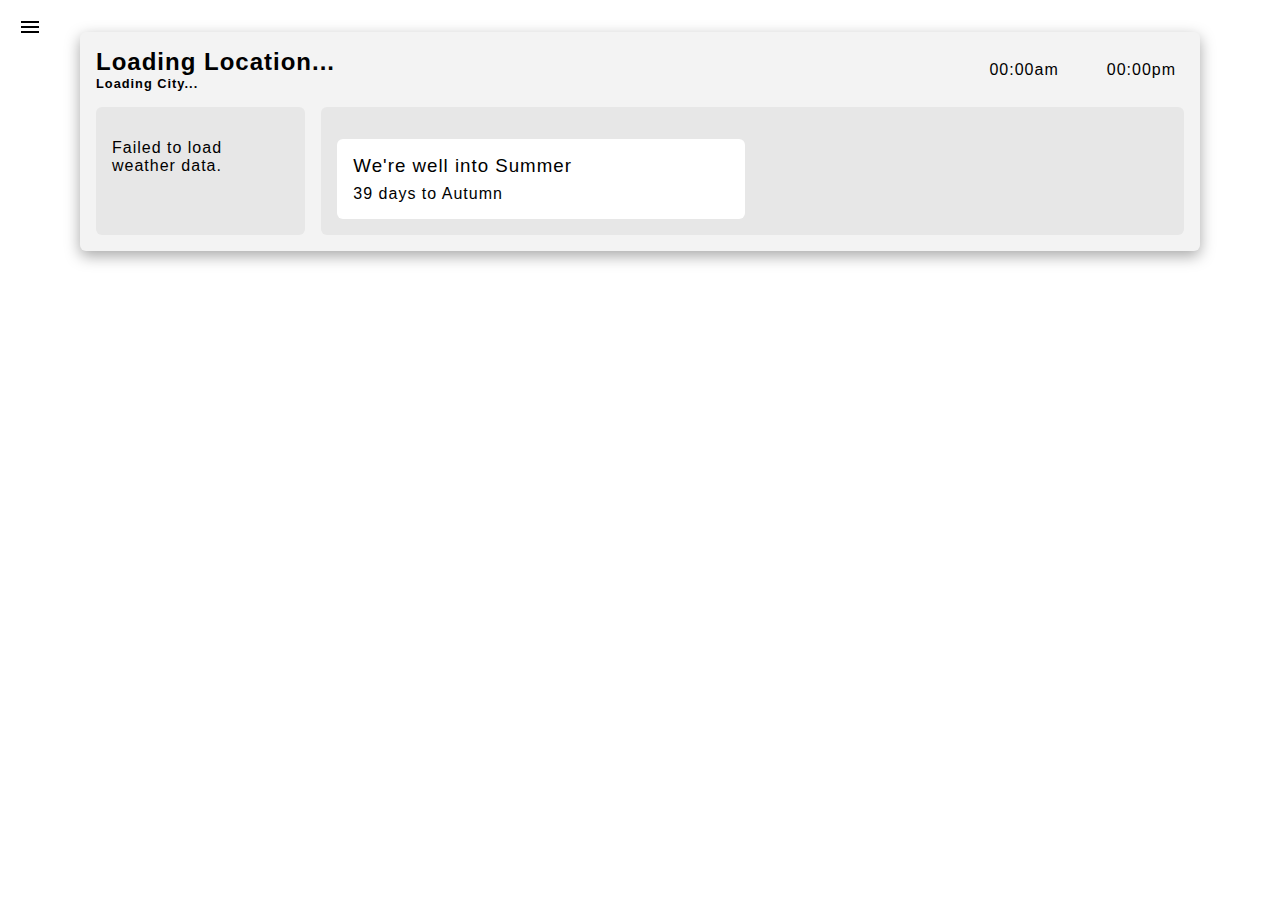
==== index.html @ 8050c275 "Weather in working state" ====
<!DOCTYPE html>
<html lang="en">
<head>
    <meta charset="UTF-8">
    <meta name="viewport" content="width=device-width, initial-scale=1.0">
    <title>KN Daily | Weather </title>
    <link rel="stylesheet" href="css/nav.css">
    <link rel="stylesheet" href="css/weather.css">

    <link rel="stylesheet" href="https://fonts.googleapis.com/css2?family=Material+Symbols+Outlined">
    <link rel="preconnect" href="https://fonts.googleapis.com">
    <link rel="preconnect" href="https://fonts.gstatic.com" crossorigin>
    <link href="https://fonts.googleapis.com/css2?family=Poppins:ital,wght@0,100;0,200;0,300;0,400;0,500;0,600;0,700;0,800;0,900;1,100;1,200;1,300;1,400;1,500;1,600;1,700;1,800;1,900&display=swap" rel="stylesheet">
</head>
<body>
    <div id="sidePanel" class="side-panel">
        <button class="burger-menu" onclick="togglePanel(event)">
          <span class="material-symbols-outlined">menu</span>
        </button>
        <p class="navHeader">KN | Daily Tools</p>
        <div class="menuContent">
          <div class="menuGroup">
            <a>
              <span class="material-symbols-outlined">cloud</span>
              <p>Weather</p>
              <div class="completeStatus"></div>
            </a>
            <a>
              <span class="material-symbols-outlined">schedule</span>
              <p>Countdowns</p>
              <div class="inProgressStatus"></div>
            </a>
            <a>
              <span class="material-symbols-outlined">bookmark</span>
              <p>Bookmarks</p>
              <div class="notStartedStatus"></div>
            </a>
            <a>
              <span class="material-symbols-outlined">Headphones</span>
              <p>Lo-Fi Player</p>
              <div class="notStartedStatus"></div>
            </a>
            <a>
              <span class="material-symbols-outlined">Calculate</span>
              <p>Calculators</p>
              <div class="notStartedStatus"></div>
            </a>
            
            <a>
              <span class="material-symbols-outlined">Travel</span>
              <p>Flight Tracking</p>
              <div class="notStartedStatus"></div>
            </a>
      
            <div class="keyContainer">
              <p class="keyTitle">Key</p>
              <div class="keyItem">
                <div class="completeStatus"></div>
                <p>Complete</p>
              </div>
              <div class="keyItem">
                <div class="inProgressStatus"></div>
                <p>In Progress</p>
              </div>
              <div class="keyItem">
                <div class="notStartedStatus"></div>
                <p>Planned</p>
              </div>
            </div>
          </div>
        </div>
      </div>


      <div class="page"> 
        <div class="content">
            <div class="timeContainer">
                <div class="locationTitle">
                    <h2>Loading Location...</h2>
                    <h4>Loading City...</h4>
                </div>
                
                <div class="sunTimes">
                    <div class="sunrise">00:00am</div>
                    <div class="sunset">00:00pm</div>
                </div>
            </div>
            
            <div class="localInfo">
                <div class="weekContainer">
                    <div class="currentDay">
                        <!-- Skies -->
                        <img id="sundown" class="sky" src="assets/sundownDay.png" alt="" style="display: none;">
                        <img id="afternoon" class="sky" src="assets/afternoonDay.png" alt="" style="display: none;">
                        <img id="midnight" class="sky" src="assets/midnightNight.png" alt="" style="display: none;">
                        <img id="low" class="sky" src="assets/lowNight.png" alt="" style="display: none;">
                
                        <!-- Clouds -->
                        <img id="lightClouds" class="cloud" src="assets/clouds.png" alt="" style="display: none;">
                        <img id="heavyClouds" class="cloud" src="assets/heavyClouds.png" alt="" style="display: none;">
                        
                        <div id="rainEffect" class="rain" style="display: none;"></div>
                
                        <div class="dayContainer"></div>
                    </div>
                
                    <div class="forecast">
                        <div class="dayContainer">
                
                        </div>
                
                        <div class="dayContainer">
                    </div>
                
                    </div>
                </div>
                <div class="currentData">
                    <div class="infoPanel"></div>
                    <div class="infoPanel"></div>
                    <div class="infoPanel"></div>
                    <div class="infoPanel"></div>
                    <div class="tillSeason"></div>
                </div>
            </div>
        </div>

    </div>


      <script src="scripts/nav.js"></script>
      <script src="scripts/weather.js"></script>
</body>
</html>
---- css/nav.css ----
.material-symbols-outlined{
    font-size: 32px;
  }
  
  body {
    margin: 0;
    font-family: "Poppins", serif;
    font-weight: 300;
    letter-spacing: 2px;
  }
  
  .side-panel {
    width: 275px;
    height: 100vh;
    position: fixed;
    left: -280px;
    top: 0;
    background: #333;
    color: white;
    transition: left 0.2s;
    z-index: 99;
  }
  .side-panel.open {
    left: 0;
  }
  .burger-menu {
    position: absolute;
    left: 250px;
    top: 0;
    border: none;
    padding: 15px;
    cursor: pointer;
    background: none;
  }
  .side-panel .burger-menu {
    left: auto;
    right: -62px;
  }
  
  .menuContent {
    flex: 1;
    overflow-y: auto;
    max-height: calc(100vh - 50px);/
  }
  
  .menuContent::-webkit-scrollbar {
    width: 6px;
  }
  
  .menuContent::-webkit-scrollbar-track {
    background: #222;
    border-radius: 10px;
  }
  
  .menuContent::-webkit-scrollbar-thumb {
    background: #777;
    border-radius: 10px;
    transition: background 0.3s;
  }
  
  .menuGroup{
   overflow-y: auto;
  }
  
  .menuGroup h4{
    
  }
  
  .menuGroup a{
    border-top: solid 1px #4f4f4f;
    display: flex;
    cursor: pointer;
    align-items: center;
  }
  
  .menuGroup a:hover{
    background: #4f4f4f;
  }
  
  .menuGroup a:last-of-type{
    border-bottom: solid 1px #4f4f4f;
  }
  
  .menuGroup p{
    margin: 0;
    padding: 0.7rem 0.5rem;
    font-size: 0.8rem;
  }
  
  .menuGroup span{
    margin-left: 1rem;
  }
  
  .navHeader{
    padding: 0 1rem;
  }
  
  .completeStatus{
    height: 5px;
    width: 5px;
    border-radius: 50%;
    background: #59c559;
  }
  
  .inProgressStatus{
    height: 5px;
    width: 5px;
    border-radius: 50%;
    background: #ff9f38;
  }
  
  .notStartedStatus{
    height: 5px;
    width: 5px;
    border-radius: 50%;
    background: red;
  }
  
  .keyItem{
    display: flex;
    gap: 0.5rem;
    align-items: center;
    margin-bottom: 0.5rem;
  }
  
  .menuGroup .keyItem p{
    margin: 0;
    font-size: 0.7rem;
    padding: 0;
  }
  
  .keyContainer{
    padding: 0 1rem;
    user-select: none;
  }
  
  .menuGroup .keyTitle{
    margin-bottom: 0.5rem;
    margin-top: 1rem;
    font-size: 0.9rem;
    padding: 0;
  }
---- css/weather.css ----
*{
    box-sizing: border-box;
}

html {
   margin: 0px;
   height: 100%;
   width: 100%;
}

body{
	height: 100%;
	margin: 0;
	padding: 1rem;
	font-family: "Gill Sans", sans-serif;
}

.page{
  width: 100%;
  height: 100%;
}

.content{
    padding: 0 4rem;
    background: #f3f3f3;
    margin: 1rem 4rem;
    padding: 1rem;
    border-radius: 6px; 
    box-shadow: rgba(0, 0, 0, 0.35) 0px 5px 15px;
    letter-spacing: 1px;
}

.timeContainer{
	display: flex;
	gap: 2rem;
	justify-content: space-between;
    
}

.time{
	font-size: 1.3rem;
	display: flex;
	align-items: center;
	background: #f5f5f5;
	padding: 0 1rem;
	border-radius: 6px;
}

.sunTimes{
	display: flex;
	gap: 2rem;
}

.sunrise{
	padding: 0.5rem;
	border-radius: 3px;
	display: flex;
   align-items: center;
	gap: 0.5rem;
}

.sunset{
	padding: 0.5rem;
	border-radius: 3px;
	display: flex;
   align-items: center;
	gap: 0.5rem;
}

.weekContainer{
	width: max-content;
	display: flex;
    flex-wrap: wrap;
	gap: 1rem;
	margin-top: 1rem;
	padding: 1rem;
	background: #e7e7e7;
	border-radius: 6px;
    flex-direction: column;
    color: #000;
}

.forecast{
    display: flex;
    gap: 1rem;
}

.forecast .dayContainer{
    display: flex;
    flex-direction: column;
    align-items: center;
    background: #fff;
    border-radius: 6px;
    gap: 0.5rem;
	justify-content: center;
    min-width: 150px;
    width: 167px;
    height: 130px;
}

.currentDay .dayContainer{
    display: flex;
    flex-direction: column;
    padding: 1rem 2rem;
    align-items: flex-start;
    border-radius: 6px;
    gap: 0.5rem;
	justify-content: center;
	width: 350px;
	min-width: 350px;
	height: 200px;
	min-height: 200px;
	padding: 1rem;
	font-size: 2rem;
    background-image: url("assets/test.jpg");
    z-index: 1;
    position: relative;

}

.currentDay .dayContainer .day, .currentDay .dayContainer .temp, .currentDay .dayContainer .weatherDesc{
    padding: 0.3rem;
    border-radius: 6px;
    text-shadow: #fff 1px 0 10px;
    background: #ffffff87;

}

.currentDay .dayContainer .day{
    font-size: 1.5rem;
}

.currentDay .dayContainer .weatherDesc{
    font-size: 1rem;
    font-weight: normal;
}

.currentDay{
    position: relative;
}


.currentDay img{
    position: absolute;
    top: 0;
    left: 0;
    z-index: 0;
    border-radius: 6px;
    max-width: 100%;
    max-height: 100%;
}

.locationTitle{

}

.locationTitle h2{
	margin: 0;
	font-size: 1.5rem
}

.locationTitle h4{
	margin: 0;
	font-size: 0.8rem;
}

.localInfo{
    display: flex;
    gap: 1rem;
}

.currentData {
    background: #e7e7e7;
    padding: 1rem;
    margin-top: 1rem;
    border-radius: 6px;
    width: 100%;
    display: grid;
    gap: 1rem;
    grid-template-columns: repeat(auto-fit, minmax(150px, 1fr)); /* Dynamic columns */
    justify-content: center;
    align-items: start;
}

.infoPanel {
    background-color: #fff;
    flex: 1 1 150px;
    min-width: 125px;
    max-width: 200px;
    height: 100%;
    border-radius: 6px;
    display: flex;
    gap: 1rem;
    flex-direction: column;
    justify-content: center;
    align-items: center;
    text-align: center;
    font-size: 2rem;
    white-space: nowrap;
    overflow: hidden;
    text-overflow: ellipsis;
}

.infoPanel p{
    margin: 0;
    font-size: 0.8rem;
}

.tillSeason{
    grid-column: span 2; /* Ensures it spans across two columns */
    width: 100%;
    height: 100%;
    background: #fff;
    border-radius: 6px;
    padding: 1rem;
    display: flex;
    flex-direction: column;
    justify-content: center;
    gap: 0.5rem;
}

.tillSeason h3{
    margin: 0;
    font-weight: normal;
}

.tillSeason h4{
    margin: 0;
    font-weight: normal;
}

.rain {
    position: absolute;
    top: 0;
    left: 0;
    width: 100%;
    height: 100%;
    pointer-events: none;
    overflow: hidden;
}
.rain-drop {
    position: absolute;
    width: 2px;
    height: 10px;
    background: rgba(255, 255, 255, 0.6);
    animation: fall linear infinite;
}
@keyframes fall {
    from {
        transform: translateY(-100%);
    }
    to {
        transform: translateY(100vh);
    }
}

/* Tablet */
@media (max-width:1025px){
    .localInfo{

    }

    .weekContainer{
        width: 100%;
        align-items: center;
        height: max-content;
    }

    .infoPanel {
        height: 150px;
        padding: 2rem 0;
        width: 100%;
    }

    .currentData{
        display: flex;
        flex-direction: column;
        width: auto;
    }

    .tillSeason{
        height: auto;
    }
}

@media (max-width:764px){
    .localInfo{
        flex-direction: column;
    }

    .currentData{
        margin-top: 0;
        align-items: center;
    }

    .content{
        margin: 2rem 0;
    }

    .infoPanel{
        max-width: 100%;
    }
}

@media (max-width:450px){
    .currentDay{
        width: 100%;
        background: #fff;
        border-radius: 6px;
    }

    .currentDay img{
        visibility: hidden;
    }

    .weekContainer{
        align-items: center;
    }

    .forecast .dayContainer{
        width: 100%;
        min-width: 1px;
        padding: 0 1rem;
    }

    .forecast{
        width: 100%;
    }

    .timeContainer{
        flex-direction: column;
        gap: 1rem;
    }
}
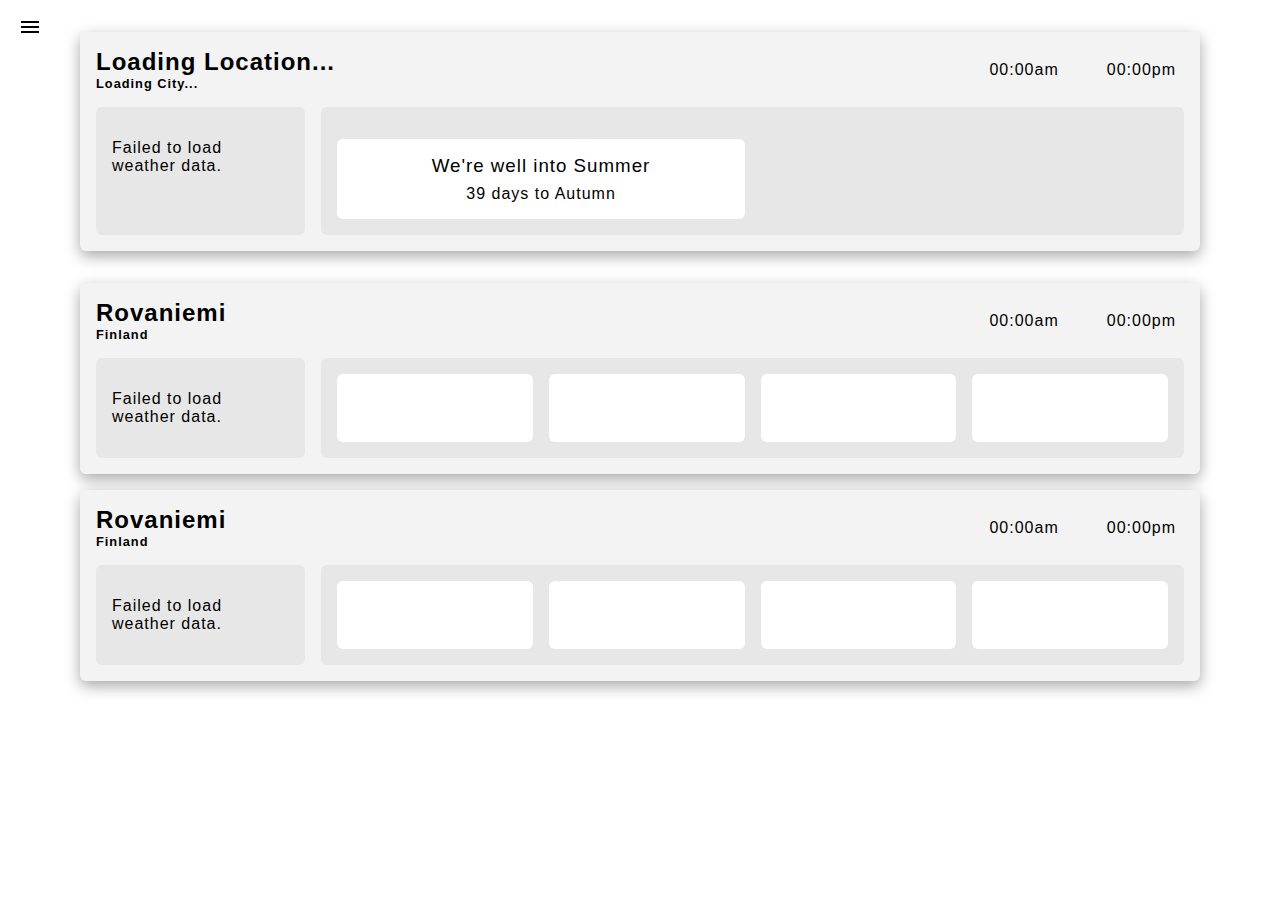
==== commit 4976c381: "Add custom locations" ====
--- a/index.html
+++ b/index.html
@@ -124,6 +124,70 @@
             </div>
         </div>
 
+        <div class="content rovaniemi">
+            <div class="topBanner">
+                <div class="customTitle">
+                    <h2>Rovaniemi</h2>
+                    <h4>Finland</h4>
+                </div>
+                <div class="sunTimes">
+                    <div class="sunrise">00:00am</div>
+                    <div class="sunset">00:00pm</div>
+                </div>
+            </div>
+
+            <div class="customData">
+                <div class="customPlaceForecast">
+                    <div class="dayCustomContainer">
+                    </div>
+                    <div class="dayCustomContainer">
+                    </div>
+                    <div class="dayCustomContainer">
+                    </div>
+                </div>
+                <div class="currentData">
+                    <div class="infoPanel"></div>
+                    <div class="infoPanel"></div>
+                    <div class="infoPanel"></div>
+                    <div class="infoPanel"></div>
+                </div>
+            </div>
+        
+        
+        </div>
+
+        <div class="content Glasgow">
+            <div class="topBanner">
+                <div class="customTitle">
+                    <h2>Rovaniemi</h2>
+                    <h4>Finland</h4>
+                </div>
+                <div class="sunTimes">
+                    <div class="sunrise">00:00am</div>
+                    <div class="sunset">00:00pm</div>
+                </div>
+            </div>
+
+            <div class="customData">
+                <div class="customPlaceForecast">
+                    <div class="dayCustomContainer">
+                    </div>
+                    <div class="dayCustomContainer">
+                    </div>
+                    <div class="dayCustomContainer">
+                    </div>
+                </div>
+                <div class="currentData">
+                    <div class="infoPanel"></div>
+                    <div class="infoPanel"></div>
+                    <div class="infoPanel"></div>
+                    <div class="infoPanel"></div>
+                </div>
+            </div>
+        
+        
+        </div>
+
     </div>
 
 
--- a/css/weather.css
+++ b/css/weather.css
@@ -63,7 +63,7 @@
 	padding: 0.5rem;
 	border-radius: 3px;
 	display: flex;
-   align-items: center;
+    align-items: center;
 	gap: 0.5rem;
 }
 
@@ -217,6 +217,7 @@
     flex-direction: column;
     justify-content: center;
     gap: 0.5rem;
+    align-items: center;
 }
 
 .tillSeason h3{
@@ -245,6 +246,7 @@
     background: rgba(255, 255, 255, 0.6);
     animation: fall linear infinite;
 }
+
 @keyframes fall {
     from {
         transform: translateY(-100%);
@@ -254,10 +256,86 @@
     }
 }
 
+.content.rovaniemi{
+    display: flex;
+    flex-direction: column;
+    margin-top: 2rem;
+}
+
+.customTitle{
+    display: flex;
+    flex-direction: column;
+}
+
+.customTitle h4, .customTitle h2{
+    margin: 0;
+}
+
+.customTitle h4{
+    font-size: 0.8rem;
+}
+
+.customPlaceCurrent{
+    border: solid 1px green;
+}
+
+.customPlaceForecast{
+    display: flex;
+    gap: 1rem;
+    padding: 1rem;
+    background: #e7e7e7;
+    width: max-content;
+    border-radius: 6px;
+}
+
+.dayCustomContainer{
+    background: #fff;
+    border-radius: 6px;
+    display: flex;
+    align-items: center;
+    padding: 1rem;
+    flex-direction: column;
+}
+
+.dayCustomContainer .temp{
+    white-space: nowrap;
+}
+
+.customData{
+    display: flex;
+    gap: 1rem;
+    margin-top: 1rem;
+}
+
+.customData .currentData{
+    margin: 0;
+    display: flex;
+}
+
+.topBanner{
+    display: flex;
+    justify-content: space-between;
+}
+
+/* Custom */
+@media (max-width:1250px) {
+    .customData{
+        flex-direction: column;
+    }
+
+    .customData .infoPanel{
+        padding: 1rem;
+    }
+    
+    .customData .currentData{
+        flex-direction: row;
+    }
+}
+
 /* Tablet */
 @media (max-width:1025px){
     .localInfo{
-
+        flex-direction: column;
     }
 
     .weekContainer{
@@ -270,16 +348,23 @@
         height: 150px;
         padding: 2rem 0;
         width: 100%;
+        max-width: 100%;
     }
 
     .currentData{
         display: flex;
         flex-direction: column;
         width: auto;
+        align-items: center;
     }
 
     .tillSeason{
         height: auto;
+    }
+
+    .customData .currentData{
+        max-width: 100%;
+        flex-wrap: wrap;
     }
 }
 
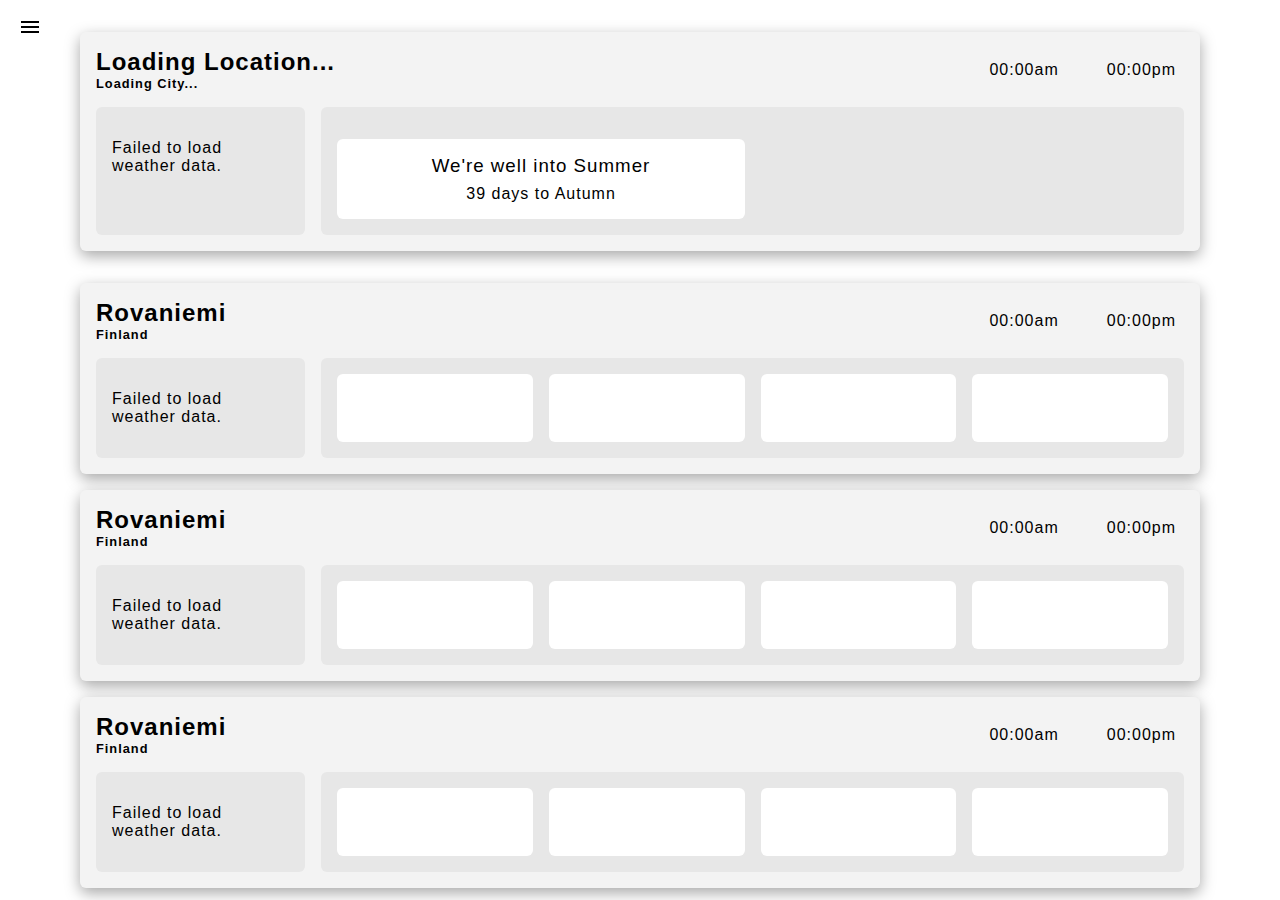
==== commit ad8e025a: "Add London" ====
--- a/index.html
+++ b/index.html
@@ -188,6 +188,38 @@
         
         </div>
 
+        <div class="content London">
+            <div class="topBanner">
+                <div class="customTitle">
+                    <h2>Rovaniemi</h2>
+                    <h4>Finland</h4>
+                </div>
+                <div class="sunTimes">
+                    <div class="sunrise">00:00am</div>
+                    <div class="sunset">00:00pm</div>
+                </div>
+            </div>
+
+            <div class="customData">
+                <div class="customPlaceForecast">
+                    <div class="dayCustomContainer">
+                    </div>
+                    <div class="dayCustomContainer">
+                    </div>
+                    <div class="dayCustomContainer">
+                    </div>
+                </div>
+                <div class="currentData">
+                    <div class="infoPanel"></div>
+                    <div class="infoPanel"></div>
+                    <div class="infoPanel"></div>
+                    <div class="infoPanel"></div>
+                </div>
+            </div>
+        
+        
+        </div>
+
     </div>
 
 
